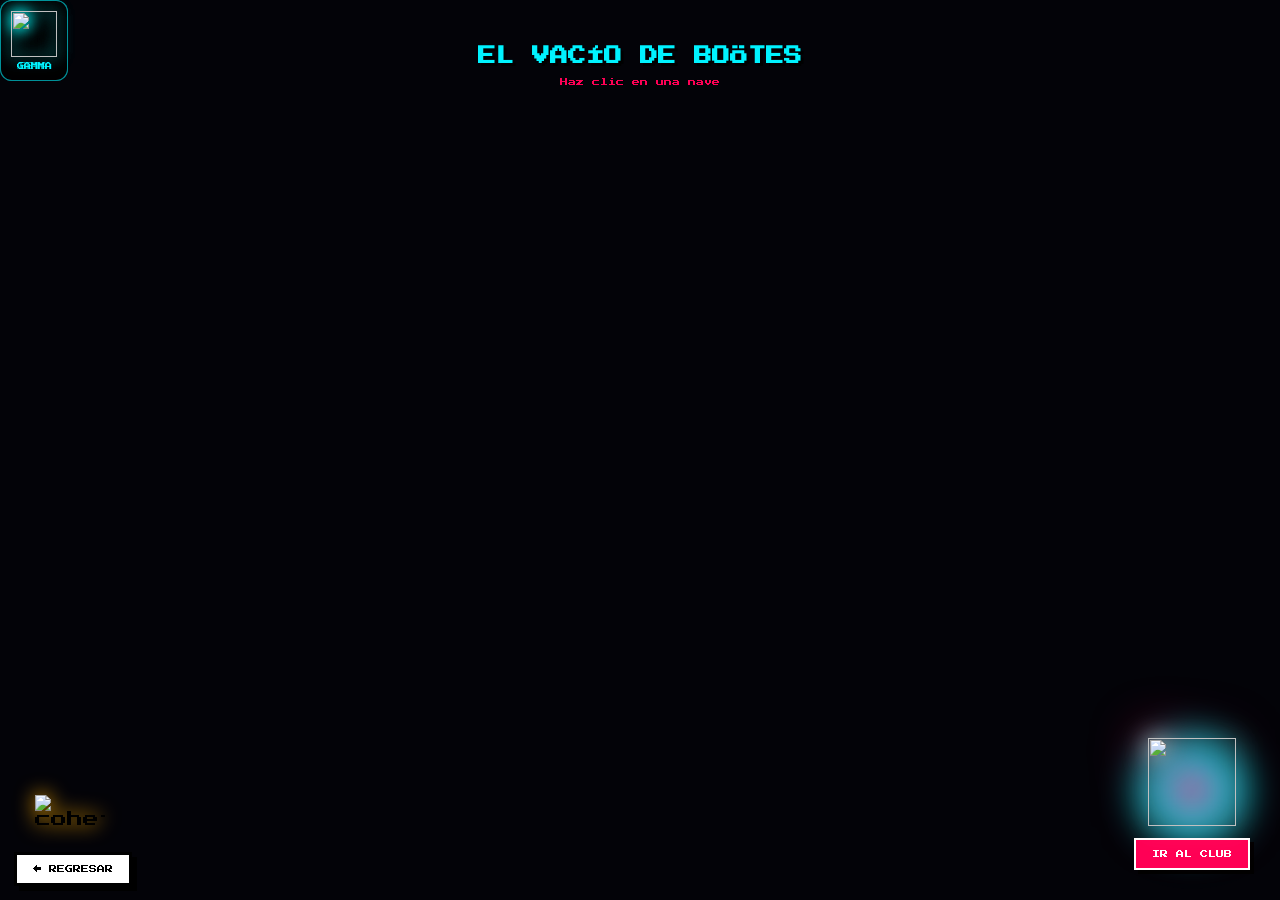
==== info.html @ 84acdb70 "Add files via upload" ====
<!DOCTYPE html>
<html lang="es">
<head>
<meta charset="UTF-8">
<meta name="viewport" content="width=device-width, initial-scale=1.0">
<title>El Vacío de Boötes - Info</title>
<link href="https://fonts.googleapis.com/css2?family=Press+Start+2P&display=swap" rel="stylesheet">
<link rel="stylesheet" href="info.css">
</head>
<body>

<a href="index.html" class="btn-regresar" style="position:fixed;bottom:14px;left:14px;z-index:9999;background:#fff;color:#000;border:3px solid #000;padding:10px 16px;font-family:'Press Start 2P';font-size:8px;text-decoration:none;box-shadow:5px 5px 0 #000">← REGRESAR</a>

<header class="encabezado"><h1>EL VACÍO DE BOÖTES</h1><p>Haz clic en una nave</p></header>

<div class="contenedor-naves">
  <div class="nave-item nave-1" onclick="mostrarInfo('dimensiones')"><img src="nave1.png" class="nave-img"><span class="nave-label">ALPHA</span></div>
  <div class="nave-item nave-2" onclick="mostrarInfo('descubrimiento')"><img src="nave2.png" class="nave-img"><span class="nave-label">BETA</span></div>
  <div class="nave-item nave-3" onclick="mostrarInfo('misterio')"><img src="nave3.png" class="nave-img"><span class="nave-label">GAMMA</span></div>
</div>

<div class="club-container">
  <div class="club-luces"></div>
  <img src="vacio.png" class="vacio-orbit" id="vacioClub">
  <button class="btn-club" onclick="lanzarCohete()">IR AL CLUB</button>
</div>

<img src="cohete.png" id="cohete" class="cohete" alt="cohete">
<div id="estela" class="estela"></div>

<div id="modalInfo" class="modal-oculto">
  <div class="contenido-modal">
    <span style="float:right;color:#ff0055;cursor:pointer" onclick="cerrarInfo()">✕</span>
    <h2 id="modalTitulo"></h2>
    <div id="modalCuerpo"></div>
    <center><button class="btn-cerrar" onclick="cerrarInfo()">CERRAR</button></center>
  </div>
</div>

<script>
const datos={
dimensiones:{titulo:"DIMENSIONES DE LA NADA",texto:`<p>• Qué es: Es uno de los supervacíos más grandes conocidos en el universo observable.
• Dimensiones: Tiene un diámetro aproximado de entre 250 y 330 millones de años luz (un radio de unos 62 megaparsecs).
• Ubicación: Su centro se encuentra a unos 700 millones de años luz de la Tierra.
• Contenido galáctico: Apenas alberga unas 60 galaxias conocidas. En una región del cosmos de un tamaño similar, los modelos astronómicos estiman que debería haber alrededor de 2,000 galaxias.
• Descubrimiento: Fue detectado en 1981 por el astrónomo Robert Kirshner y su equipo mientras realizaban mapas tridimensionales del corrimiento al rojo de las galaxias.
</p><ul><li>Volumen: 236,000 Mpc³</li><li>700M años luz de la Tierra</li><li>Debería tener 2,000 galaxias, solo 60</li></ul>`},
descubrimiento:{titulo:"DESCUBRIMIENTO 1981",texto:`<p>
• Estructura en espuma: A gran escala, el universo no se distribuye de manera uniforme; la materia se organiza en filamentos y paredes que rodean grandes burbujas de espacio vacío (similar a una espuma).
• Fusión de vacíos: Se cree que el Vacío de Boötes se formó por la unión o coalescencia de varios vacíos cósmicos más pequeños a lo largo del tiempo, un proceso impulsado por la expansión del universo.
• Consistencia con la física: Aunque su inmensidad sorprende, los astrofísicos señalan que su existencia no contradice el modelo estándar de la cosmología (ΛCDM de materia oscura fría).</p><ul><li>Paper: A million cubic megaparsec void</li><li>1987: 8 galaxias, 1997: 60</li></ul>`},
misterio:{titulo:"CIELO TERRORIFICO",texto:`<p>"• Laboratorio cósmico: Al ser una zona con una densidad de materia extremadamente baja (unas 250 veces más vacía que el promedio del universo), permite estudiar cómo evoluciona el cosmos sin la interferencia gravitacional de grandes cúmulos de galaxias.
• Fronteras: Está rodeado por estructuras masivas como los supercúmulos de Hércules y el Supercúmulo Corona Borealis.
" - Aldering</p><ul><li>Cielo negro total</li><li>Fusión de vacíos como burbujas</li></ul>`}
};
function mostrarInfo(t){document.getElementById('modalTitulo').innerText=datos[t].titulo;document.getElementById('modalCuerpo').innerHTML=datos[t].texto;document.getElementById('modalInfo').className='modal-visible'}
function cerrarInfo(){document.getElementById('modalInfo').className='modal-oculto'}
function lanzarCohete(){
  document.getElementById('cohete').classList.add('volando');
  document.getElementById('estela').classList.add('activa');
  document.querySelector('.btn-club').innerText="DESPEGANDO...";
  document.querySelector('.club-luces').style.animation="fiestaLuces 0.15s infinite";
  setTimeout(()=>{window.location.href='contenido.html';},1800);
}
</script>
</body>
</html>
---- info.css ----
/* ESTILOS.CSS - VACIO DE BOOTES */
*{margin:0;padding:0;box-sizing:border-box}
body{width:100vw;height:100vh;overflow:hidden;background:#030308 url('imagenes/espacio.png') no-repeat center center fixed;background-size:cover;font-family:'Press Start 2P',monospace}
.encabezado{position:absolute;top:5%;left:50%;transform:translateX(-50%);text-align:center;color:#fff;z-index:10;width:90%}
.encabezado h1{font-size:18px;color:#00f3ff;text-shadow:3px 3px 0 #000;line-height:1.3}
.encabezado p{font-size:8px;color:#ff0055;margin-top:10px}
.contenedor-naves{position:absolute;top:0;left:0;width:100vw;height:100vh}
.nave-item{position:absolute;display:flex;flex-direction:column;align-items:center;cursor:pointer;padding:10px;background:rgba(0,0,0,0.4);border:1px solid rgba(0,243,255,0.4);border-radius:12px;transition:0.2s}
.nave-item:hover{transform:scale(1.4);box-shadow:0 0 15px cyan;animation-play-state:paused}
.nave-img{width:46px;height:46px;object-fit:contain;filter:drop-shadow(0 0 8px cyan)}
.nave-label{font-size:7px;color:#00f3ff;margin-top:6px}
.nave-1{animation:vuelo1 18s linear infinite alternate}.nave-2{animation:vuelo2 22s linear infinite alternate-reverse}.nave-3{animation:vuelo3 20s linear infinite alternate}
@keyframes vuelo1{0%{left:5%;top:22%}50%{left:65%;top:60%}100%{left:10%;top:72%}}
@keyframes vuelo2{0%{left:80%;top:15%}50%{left:20%;top:78%}100%{left:60%;top:12%}}
@keyframes vuelo3{0%{left:50%;top:45%}50%{left:12%;top:15%}100%{left:75%;top:35%}}
.modal-oculto{display:none}.modal-visible{display:flex;position:fixed;top:0;left:0;width:100%;height:100%;background:rgba(0,0,0,0.85);backdrop-filter:blur(5px);z-index:100;justify-content:center;align-items:center;padding:20px}
.contenido-modal{background:linear-gradient(145deg, #0a0e25, #050a19);border:3px solid #00f3ff;padding:25px;width:100%;max-width:580px;color:#e0e0e0;box-shadow:0 0 30px rgba(0,243,255,0.4)}
.contenido-modal h2{font-size:11px;color:#00f3ff;margin-bottom:18px;text-align:center;line-height:1.5;border-bottom:2px dashed rgba(0,243,255,0.3);padding-bottom:10px}
.contenido-modal p{font-size:9px;line-height:2.2;color:#fff}
.contenido-modal ul{list-style:none;margin:15px 0;background:rgba(0,0,0,0.5);padding:12px;border-left:3px solid #ff0055}
.contenido-modal li{font-size:8px;line-height:2.2;color:#ccc}
.contenido-modal li::before{content:"► ";color:#ff0055}
.btn-cerrar{margin-top:15px;font-family:'Press Start 2P';font-size:8px;padding:10px;border:2px solid #00f3ff;background:#000;color:#00f3ff;cursor:pointer}
/* CLUB - LATE NO GIRA */
.club-container{position:fixed;bottom:30px;right:30px;z-index:20;display:flex;flex-direction:column;align-items:center;gap:12px}
.club-luces{position:absolute;width:130px;height:130px;bottom:15px;border-radius:50%;background:radial-gradient(circle, #ff0055 0%, #00f3ff 40%, transparent 70%);filter:blur(18px);animation:fiestaLuces 1s ease-in-out infinite alternate;z-index:-1}
@keyframes fiestaLuces{0%{transform:scale(0.9);opacity:0.7}100%{transform:scale(1.3);opacity:1}}
.vacio-orbit{width:88px;height:88px;object-fit:contain;cursor:pointer;animation:latidoCorazon 1.1s ease-in-out infinite;filter:drop-shadow(0 0 12px #fff) drop-shadow(0 0 25px #ff0055)}
@keyframes latidoCorazon{0%,100%{transform:scale(1)}14%{transform:scale(1.18)}28%{transform:scale(0.92)}42%{transform:scale(1.18)}70%{transform:scale(1)}}
.btn-club{font-family:'Press Start 2P';font-size:8px;padding:10px 16px;background:#ff0055;color:#fff;border:2px solid #fff;box-shadow:4px 4px 0 #000;text-decoration:none;cursor:pointer}
/* COHETE QUE VUELA */
.cohete{position:fixed;bottom:35px;left:35px;z-index:30;width:70px;height:70px;object-fit:contain;filter:drop-shadow(0 0 10px #ffae00);animation:flotar 2s ease-in-out infinite alternate;pointer-events:none}
@keyframes flotar{0%{transform:translateY(0) rotate(-8deg)}100%{transform:translateY(-10px) rotate(8deg)}}
.cohete.volando{animation:volarAlClub 1.8s ease-in forwards !important}
@keyframes volarAlClub{0%{left:35px;bottom:35px;transform:rotate(-8deg) scale(1)}20%{transform:rotate(20deg) scale(1.1)}50%{left:50%;bottom:55%;transform:rotate(45deg) scale(1.4)}100%{left:calc(100% - 80px);bottom:calc(0% + 90px);transform:rotate(60deg) scale(0.2);opacity:0}}
.estela{display:none;position:fixed;bottom:45px;left:20px;width:40px;height:12px;background:linear-gradient(90deg, transparent, orange, yellow);filter:blur(3px);z-index:29}
.estela.activa{display:block;animation:estelaVuelo 1.8s ease-in forwards}
@keyframes estelaVuelo{0%{left:20px;bottom:45px;opacity:1}50%{left:50%;bottom:55%;opacity:1}100%{left:calc(100% - 80px);bottom:90px;opacity:0}}
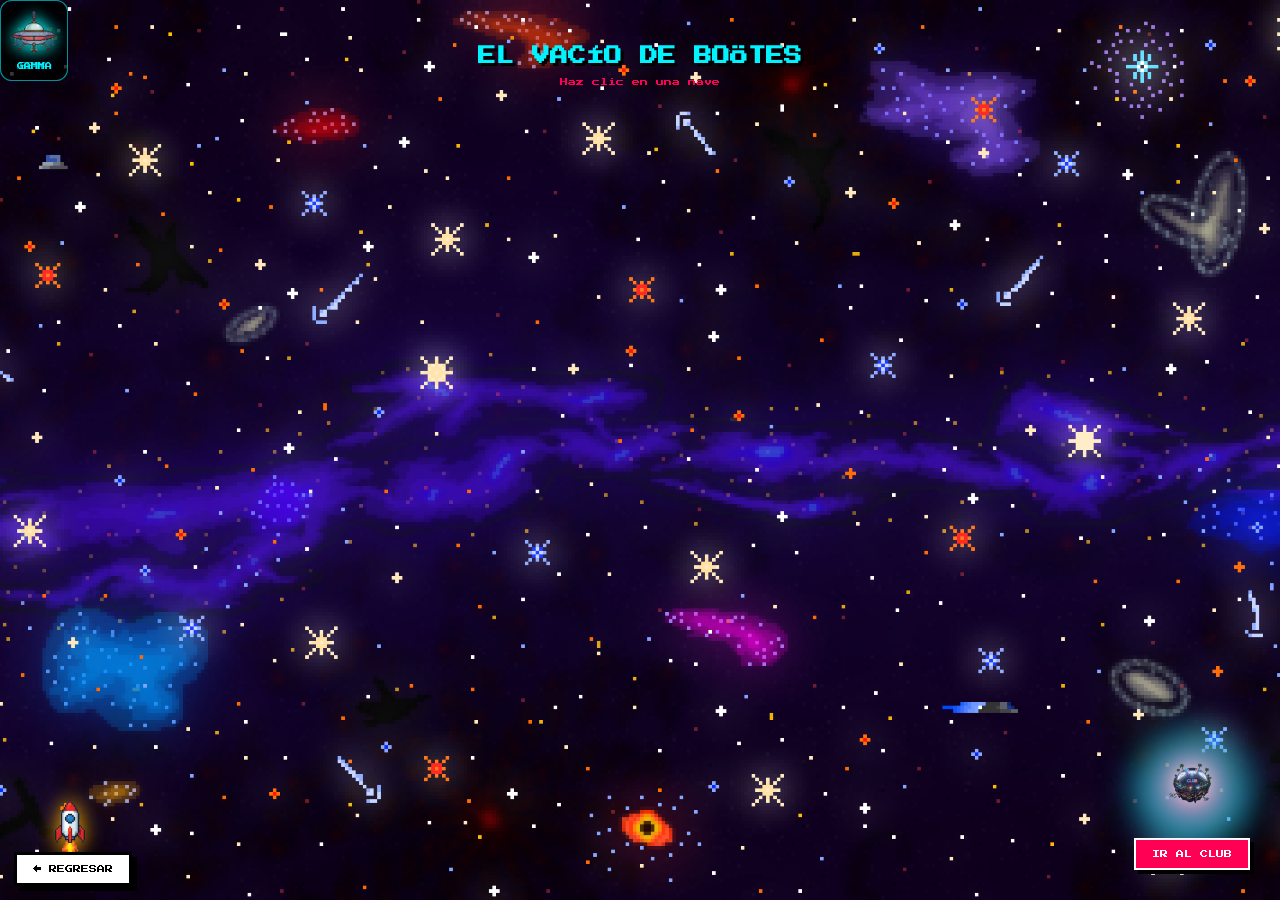
==== commit 3c7d7191: "info.html" ====
--- a/info.html
+++ b/info.html
@@ -1,3 +1,4 @@
+
 <!DOCTYPE html>
 <html lang="es">
 <head>
@@ -14,18 +15,18 @@
 <header class="encabezado"><h1>EL VACÍO DE BOÖTES</h1><p>Haz clic en una nave</p></header>
 
 <div class="contenedor-naves">
-  <div class="nave-item nave-1" onclick="mostrarInfo('dimensiones')"><img src="nave1.png" class="nave-img"><span class="nave-label">ALPHA</span></div>
-  <div class="nave-item nave-2" onclick="mostrarInfo('descubrimiento')"><img src="nave2.png" class="nave-img"><span class="nave-label">BETA</span></div>
-  <div class="nave-item nave-3" onclick="mostrarInfo('misterio')"><img src="nave3.png" class="nave-img"><span class="nave-label">GAMMA</span></div>
+  <div class="nave-item nave-1" onclick="mostrarInfo('dimensiones')"><img src="imagenes/nave1.png" class="nave-img"><span class="nave-label">ALPHA</span></div>
+  <div class="nave-item nave-2" onclick="mostrarInfo('descubrimiento')"><img src="imagenes/nave2.png" class="nave-img"><span class="nave-label">BETA</span></div>
+  <div class="nave-item nave-3" onclick="mostrarInfo('misterio')"><img src="imagenes/nave3.png" class="nave-img"><span class="nave-label">GAMMA</span></div>
 </div>
 
 <div class="club-container">
   <div class="club-luces"></div>
-  <img src="vacio.png" class="vacio-orbit" id="vacioClub">
+  <img src="imagenes/vacio.png" class="vacio-orbit" id="vacioClub">
   <button class="btn-club" onclick="lanzarCohete()">IR AL CLUB</button>
 </div>
 
-<img src="cohete.png" id="cohete" class="cohete" alt="cohete">
+<img src="imagenes/cohete.png" id="cohete" class="cohete" alt="cohete">
 <div id="estela" class="estela"></div>
 
 <div id="modalInfo" class="modal-oculto">
@@ -64,4 +65,4 @@
 }
 </script>
 </body>
-</html>+</html>
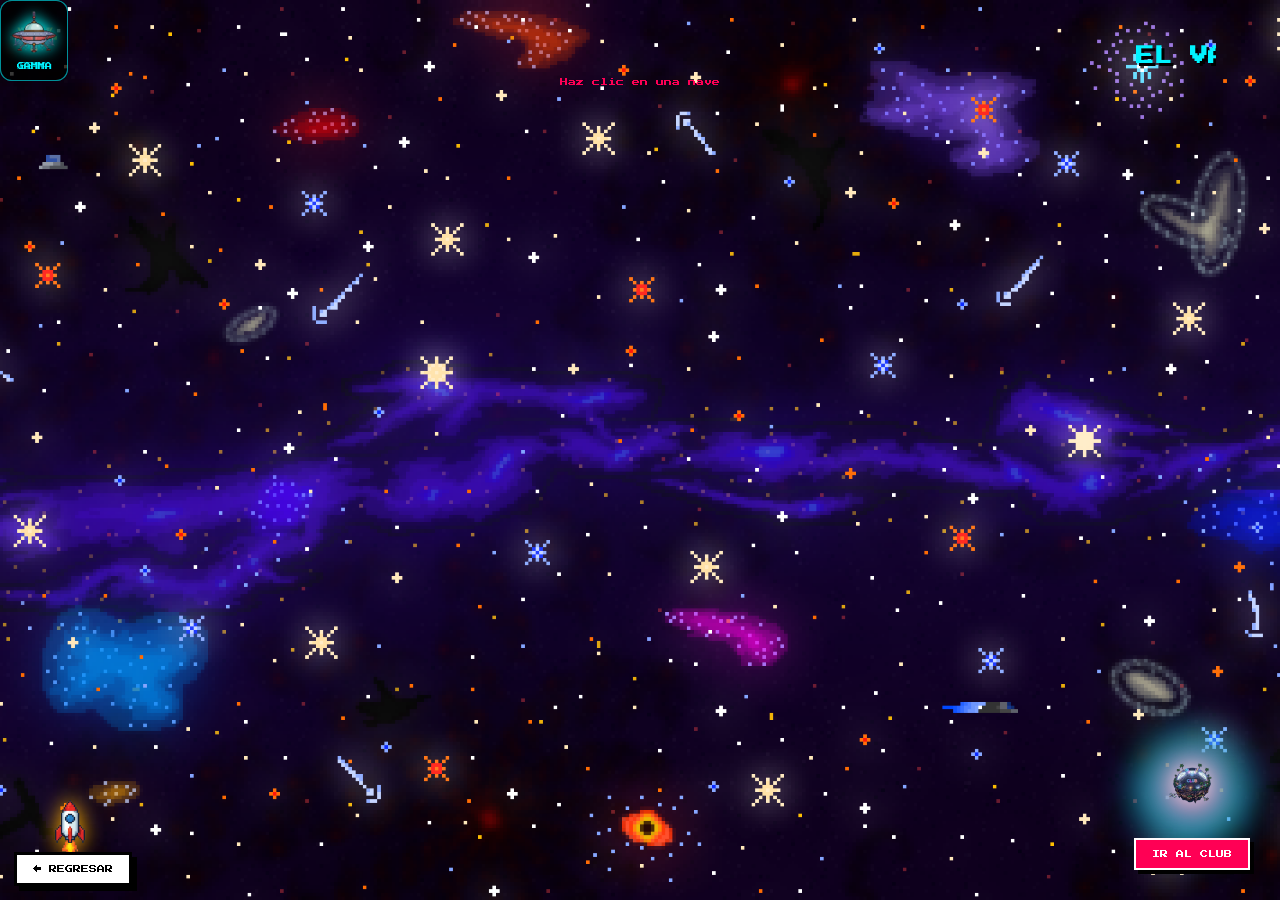
==== commit 0d3dca7e: "Actualizar info.html" ====
--- a/info.html
+++ b/info.html
@@ -1,4 +1,3 @@
-
 <!DOCTYPE html>
 <html lang="es">
 <head>
@@ -12,7 +11,12 @@
 
 <a href="index.html" class="btn-regresar" style="position:fixed;bottom:14px;left:14px;z-index:9999;background:#fff;color:#000;border:3px solid #000;padding:10px 16px;font-family:'Press Start 2P';font-size:8px;text-decoration:none;box-shadow:5px 5px 0 #000">← REGRESAR</a>
 
-<header class="encabezado"><h1>EL VACÍO DE BOÖTES</h1><p>Haz clic en una nave</p></header>
+<header class="encabezado">
+  <marquee behavior="scroll" direction="left" scrollamount="6">
+    <h1>EL VACÍO DE BOÖTES</h1>
+  </marquee>
+  <p>Haz clic en una nave</p>
+</header>
 
 <div class="contenedor-naves">
   <div class="nave-item nave-1" onclick="mostrarInfo('dimensiones')"><img src="imagenes/nave1.png" class="nave-img"><span class="nave-label">ALPHA</span></div>
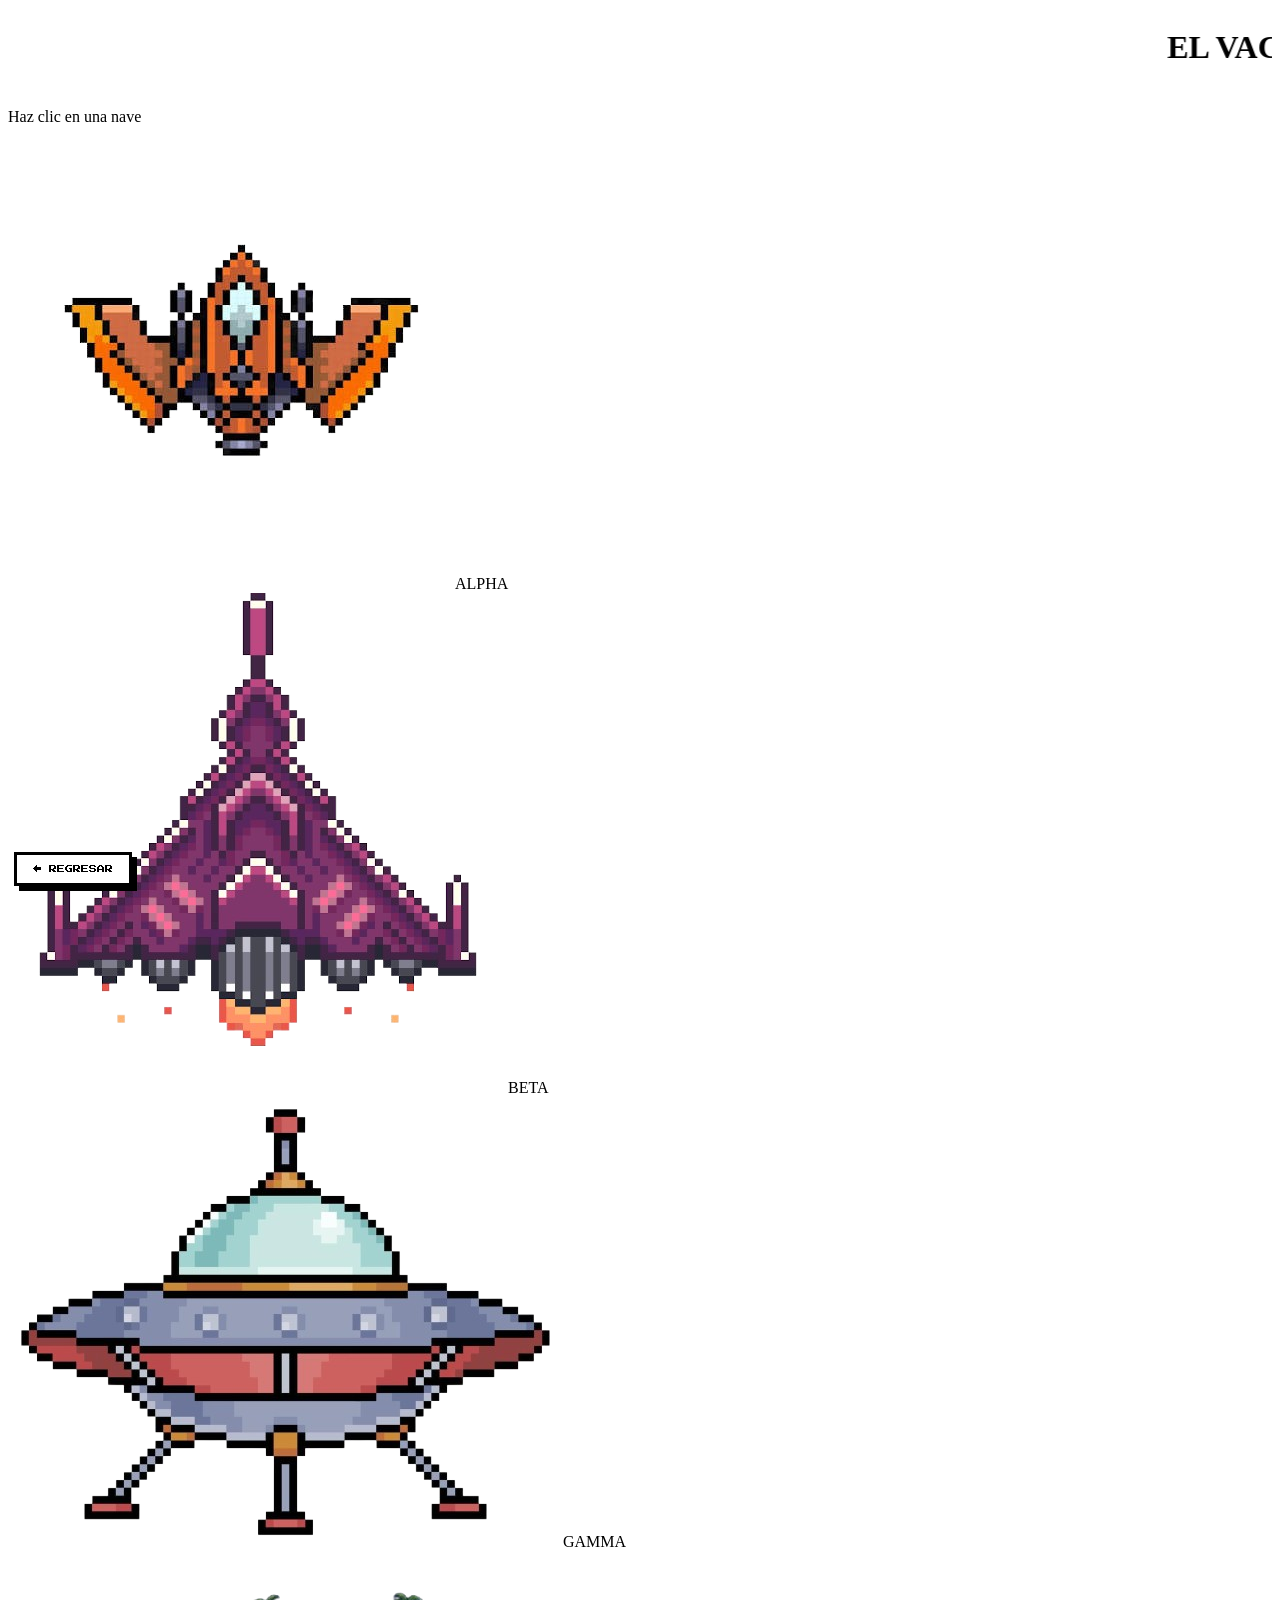
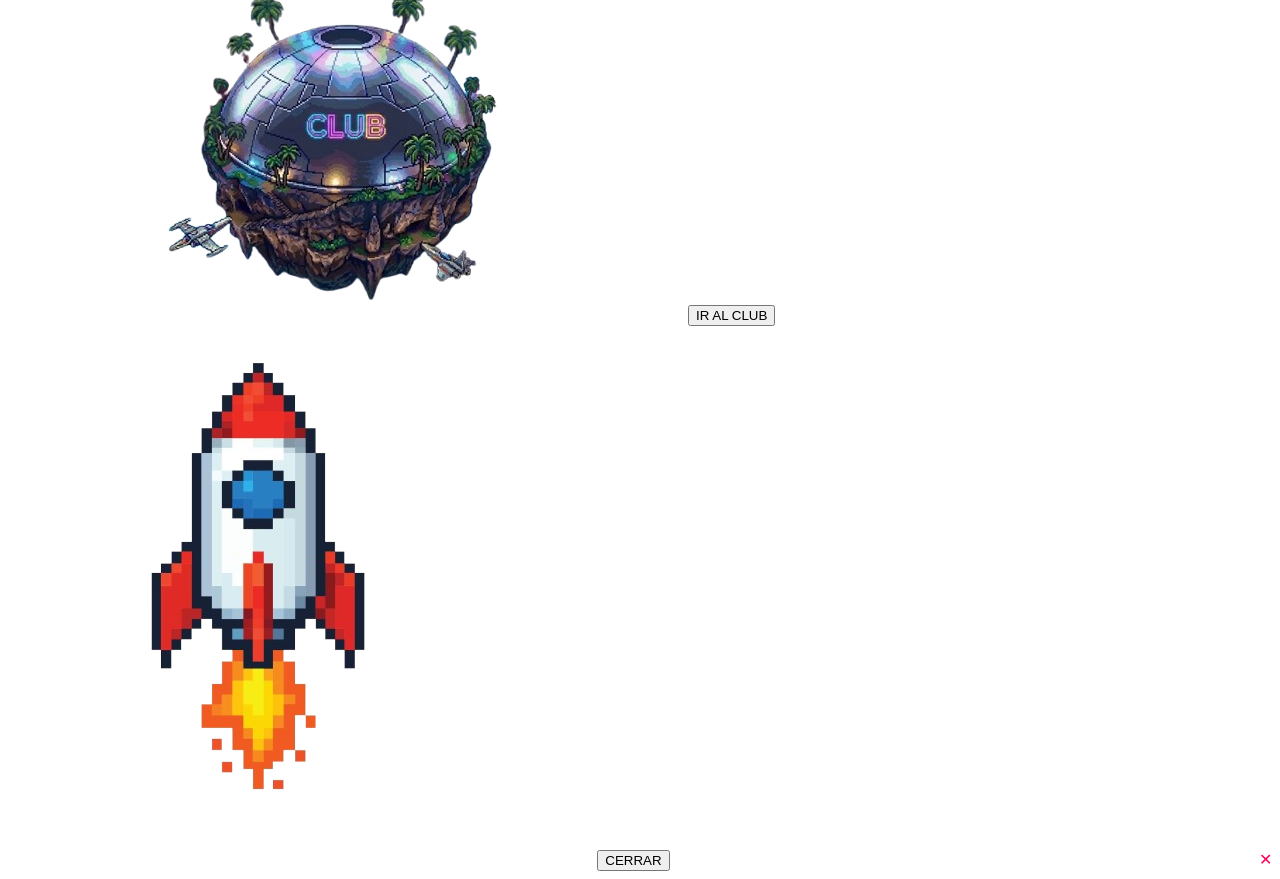
==== commit ee8a087c: "Actualizar info.html" ====
--- a/info.html
+++ b/info.html
@@ -5,7 +5,7 @@
 <meta name="viewport" content="width=device-width, initial-scale=1.0">
 <title>El Vacío de Boötes - Info</title>
 <link href="https://fonts.googleapis.com/css2?family=Press+Start+2P&display=swap" rel="stylesheet">
-<link rel="stylesheet" href="info.css">
+<link rel="stylesheet" href="estilo.css">
 </head>
 <body>
 
@@ -69,4 +69,4 @@
 }
 </script>
 </body>
-</html>
+</html>
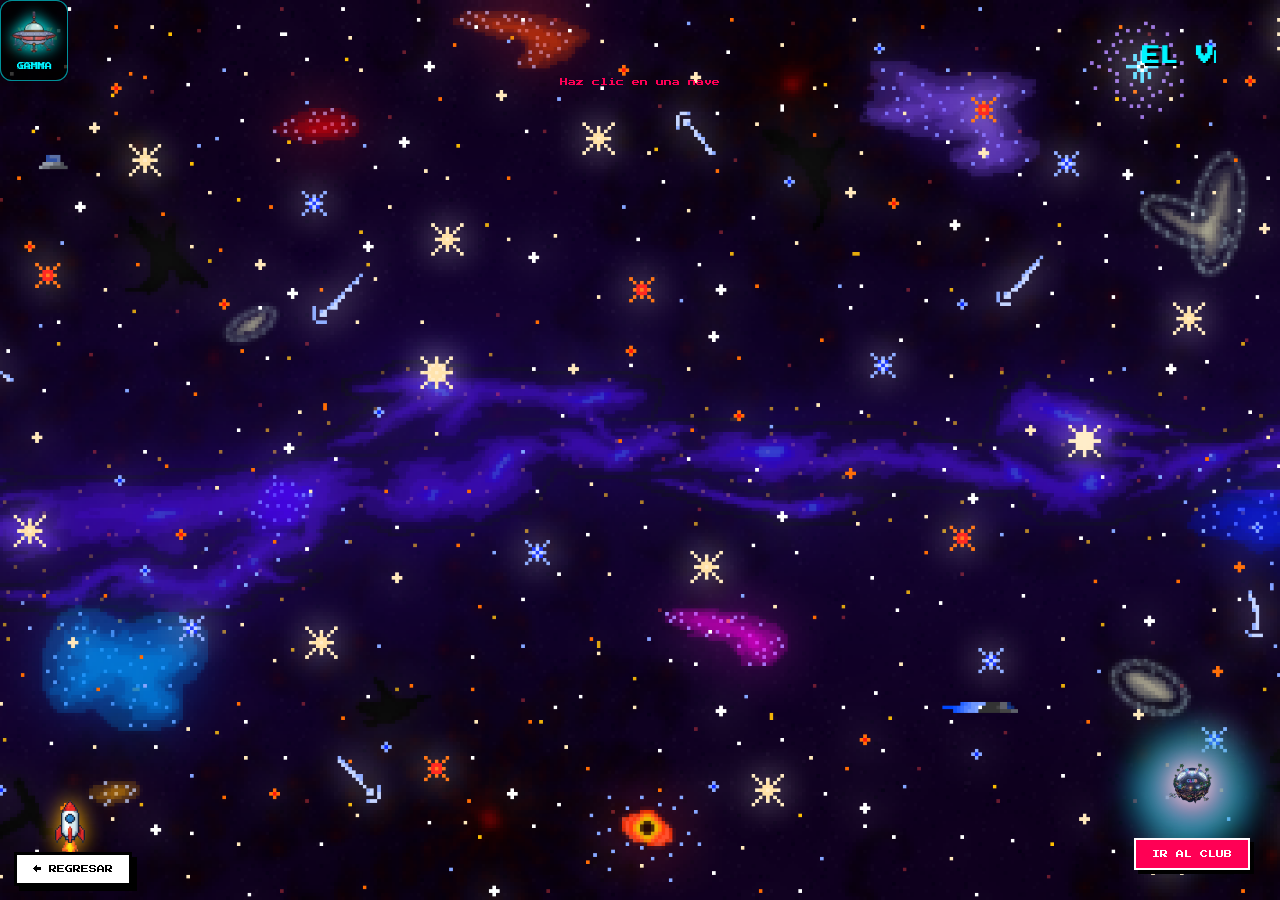
==== commit 48826e6b: "Actualizar info.html" ====
--- a/info.html
+++ b/info.html
@@ -5,7 +5,7 @@
 <meta name="viewport" content="width=device-width, initial-scale=1.0">
 <title>El Vacío de Boötes - Info</title>
 <link href="https://fonts.googleapis.com/css2?family=Press+Start+2P&display=swap" rel="stylesheet">
-<link rel="stylesheet" href="estilo.css">
+<link rel="stylesheet" href="info.css">
 </head>
 <body>
 
--- a/info.css
+++ b/info.css
@@ -0,0 +1,38 @@
+/* ESTILOS.CSS - VACIO DE BOOTES */
+*{margin:0;padding:0;box-sizing:border-box}
+body{width:100vw;height:100vh;overflow:hidden;background:#030308 url('imagenes/espacio.png') no-repeat center center fixed;background-size:cover;font-family:'Press Start 2P',monospace}
+.encabezado{position:absolute;top:5%;left:50%;transform:translateX(-50%);text-align:center;color:#fff;z-index:10;width:90%}
+.encabezado h1{font-size:18px;color:#00f3ff;text-shadow:3px 3px 0 #000;line-height:1.3}
+.encabezado p{font-size:8px;color:#ff0055;margin-top:10px}
+.contenedor-naves{position:absolute;top:0;left:0;width:100vw;height:100vh}
+.nave-item{position:absolute;display:flex;flex-direction:column;align-items:center;cursor:pointer;padding:10px;background:rgba(0,0,0,0.4);border:1px solid rgba(0,243,255,0.4);border-radius:12px;transition:0.2s}
+.nave-item:hover{transform:scale(1.4);box-shadow:0 0 15px cyan;animation-play-state:paused}
+.nave-img{width:46px;height:46px;object-fit:contain;filter:drop-shadow(0 0 8px cyan)}
+.nave-label{font-size:7px;color:#00f3ff;margin-top:6px}
+.nave-1{animation:vuelo1 18s linear infinite alternate}.nave-2{animation:vuelo2 22s linear infinite alternate-reverse}.nave-3{animation:vuelo3 20s linear infinite alternate}
+@keyframes vuelo1{0%{left:5%;top:22%}50%{left:65%;top:60%}100%{left:10%;top:72%}}
+@keyframes vuelo2{0%{left:80%;top:15%}50%{left:20%;top:78%}100%{left:60%;top:12%}}
+@keyframes vuelo3{0%{left:50%;top:45%}50%{left:12%;top:15%}100%{left:75%;top:35%}}
+.modal-oculto{display:none}.modal-visible{display:flex;position:fixed;top:0;left:0;width:100%;height:100%;background:rgba(0,0,0,0.85);backdrop-filter:blur(5px);z-index:100;justify-content:center;align-items:center;padding:20px}
+.contenido-modal{background:linear-gradient(145deg, #0a0e25, #050a19);border:3px solid #00f3ff;padding:25px;width:100%;max-width:580px;color:#e0e0e0;box-shadow:0 0 30px rgba(0,243,255,0.4)}
+.contenido-modal h2{font-size:11px;color:#00f3ff;margin-bottom:18px;text-align:center;line-height:1.5;border-bottom:2px dashed rgba(0,243,255,0.3);padding-bottom:10px}
+.contenido-modal p{font-size:9px;line-height:2.2;color:#fff}
+.contenido-modal ul{list-style:none;margin:15px 0;background:rgba(0,0,0,0.5);padding:12px;border-left:3px solid #ff0055}
+.contenido-modal li{font-size:8px;line-height:2.2;color:#ccc}
+.contenido-modal li::before{content:"► ";color:#ff0055}
+.btn-cerrar{margin-top:15px;font-family:'Press Start 2P';font-size:8px;padding:10px;border:2px solid #00f3ff;background:#000;color:#00f3ff;cursor:pointer}
+/* CLUB - LATE NO GIRA */
+.club-container{position:fixed;bottom:30px;right:30px;z-index:20;display:flex;flex-direction:column;align-items:center;gap:12px}
+.club-luces{position:absolute;width:130px;height:130px;bottom:15px;border-radius:50%;background:radial-gradient(circle, #ff0055 0%, #00f3ff 40%, transparent 70%);filter:blur(18px);animation:fiestaLuces 1s ease-in-out infinite alternate;z-index:-1}
+@keyframes fiestaLuces{0%{transform:scale(0.9);opacity:0.7}100%{transform:scale(1.3);opacity:1}}
+.vacio-orbit{width:88px;height:88px;object-fit:contain;cursor:pointer;animation:latidoCorazon 1.1s ease-in-out infinite;filter:drop-shadow(0 0 12px #fff) drop-shadow(0 0 25px #ff0055)}
+@keyframes latidoCorazon{0%,100%{transform:scale(1)}14%{transform:scale(1.18)}28%{transform:scale(0.92)}42%{transform:scale(1.18)}70%{transform:scale(1)}}
+.btn-club{font-family:'Press Start 2P';font-size:8px;padding:10px 16px;background:#ff0055;color:#fff;border:2px solid #fff;box-shadow:4px 4px 0 #000;text-decoration:none;cursor:pointer}
+/* COHETE QUE VUELA */
+.cohete{position:fixed;bottom:35px;left:35px;z-index:30;width:70px;height:70px;object-fit:contain;filter:drop-shadow(0 0 10px #ffae00);animation:flotar 2s ease-in-out infinite alternate;pointer-events:none}
+@keyframes flotar{0%{transform:translateY(0) rotate(-8deg)}100%{transform:translateY(-10px) rotate(8deg)}}
+.cohete.volando{animation:volarAlClub 1.8s ease-in forwards !important}
+@keyframes volarAlClub{0%{left:35px;bottom:35px;transform:rotate(-8deg) scale(1)}20%{transform:rotate(20deg) scale(1.1)}50%{left:50%;bottom:55%;transform:rotate(45deg) scale(1.4)}100%{left:calc(100% - 80px);bottom:calc(0% + 90px);transform:rotate(60deg) scale(0.2);opacity:0}}
+.estela{display:none;position:fixed;bottom:45px;left:20px;width:40px;height:12px;background:linear-gradient(90deg, transparent, orange, yellow);filter:blur(3px);z-index:29}
+.estela.activa{display:block;animation:estelaVuelo 1.8s ease-in forwards}
+@keyframes estelaVuelo{0%{left:20px;bottom:45px;opacity:1}50%{left:50%;bottom:55%;opacity:1}100%{left:calc(100% - 80px);bottom:90px;opacity:0}}
